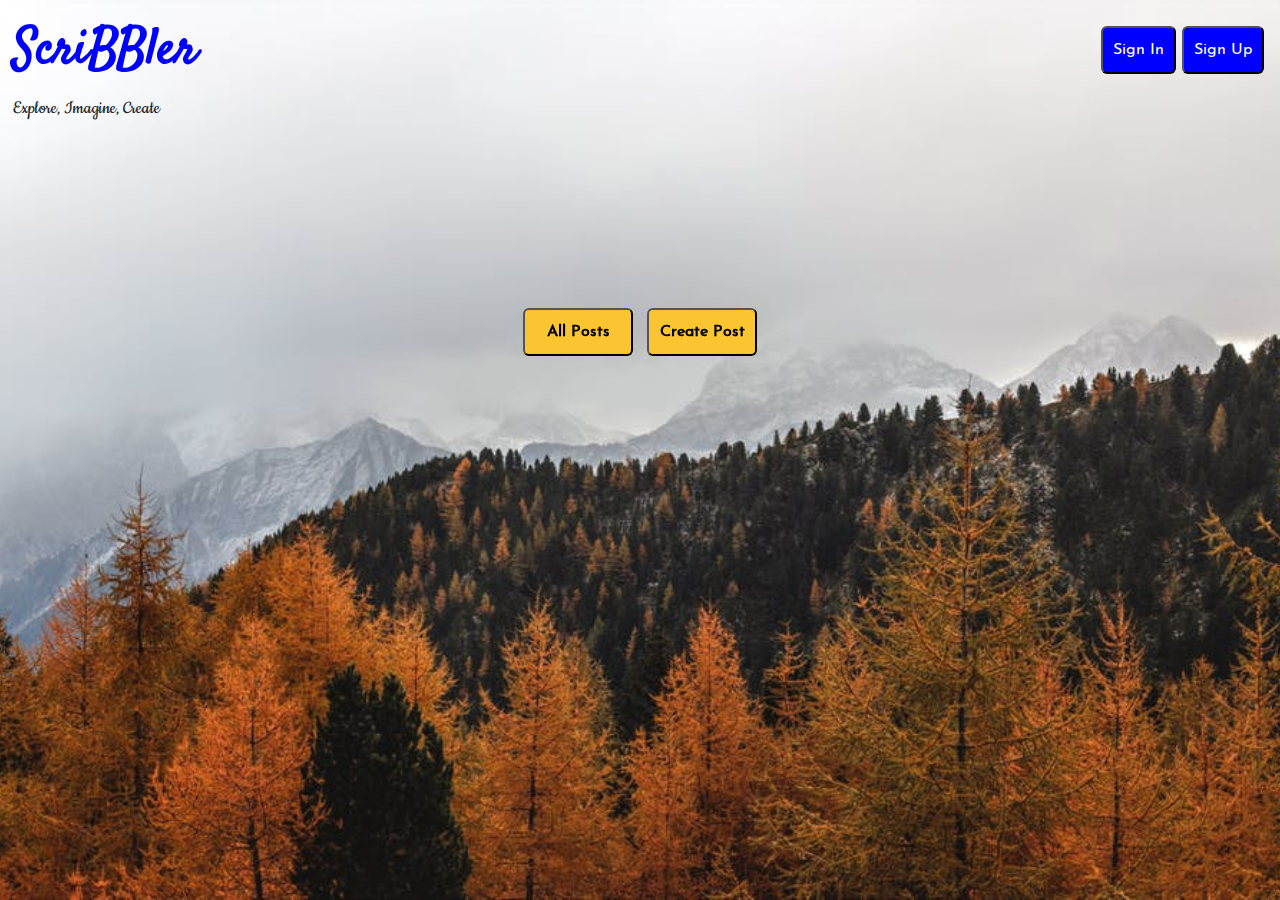
==== index.html @ 8946f142 "games" ====
<!DOCTYPE html>
<html>
<head>
     
    <meta name="viewport" content="width=device-width, initial-scale=1.0">

    <link rel="stylesheet" href="https://use.fontawesome.com/releases/v5.7.2/css/all.css" integrity="sha384-fnmOCqbTlWIlj8LyTjo7mOUStjsKC4pOpQbqyi7RrhN7udi9RwhKkMHpvLbHG9Sr" crossorigin="anonymous">
    <!-- Place all CSS for header in this file -->
    <link href='css\header.css' rel='stylesheet' type='text/css'>

    <!-- Place all CSS for the rest of the elements in this file -->
    <link href='css\index.css' rel='stylesheet' type='text/css'>

	<!-- Place all CSS for fonts in this file -->
    <link href='css\font.css' rel='stylesheet' type='text/css'>
    
    <link rel="stylesheet" href="https://maxcdn.bootstrapcdn.com/bootstrap/4.0.0/css/bootstrap.min.css" integrity="sha384-Gn5384xqQ1aoWXA+058RXPxPg6fy4IWvTNh0E263XmFcJlSAwiGgFAW/dAiS6JXm" crossorigin="anonymous">

</head>
<body>
    <div id="main-container-div">

        <div class="header">
         <a href="index.html" id="logo">ScriBBler</a>
         <button type="button" onclick="" id="signup"
        data-toggle="modal" data-target="#mySignupModal">Sign Up</button>
            <button type="button" onclick="" id="signin"
    data-toggle="modal" data-target="#mySigninModal">Sign In</button>
            <p id="logo2">Explore, Imagine, Create</p>
        	<!-- Insert code for Sign Up, Sign In button here. Add code for "ScriBBler" heading and the sub-heading -->
            
        </div>
           
        <div class="postButtons">
             <button type="button" id="Spost" onclick="openPosts()">All Posts</button>
            <button type="button" onclick="" id="Cpost" data-toggle="modal" data-target="#createModal">Create Post</button>
        	<!-- Insert code for All Posts & Create Post button here -->

        </div>
    </div>

    <div>

    	<!-- Insert code for Sign In modal here -->
         <div class="modal" id="mySigninModal">
  <div class="modal-dialog" role="document">
    <div class="modal-content">
      <div class="modal-header">
        <h5 class="modal-title">Welcome Back!</h5>
        <button type="button" class="close" data-dismiss="modal" aria-label="Close">
          <span aria-hidden="true">&times;</span>
        </button>
      </div>
      <div class="modal-body">
          <form>
  <div class="form-group">
    <label for="exampleInputUname1">Enter Username</label>
    <input type="text" class="form-control" id="exampleInputUname1" aria-describedby="emailHelp" placeholder="Enter Username" required>
  </div>
  <div class="form-group">
    <label for="exampleInputPassword1">Password</label>
    <input type="password" class="form-control" id="exampleInputPassword1" placeholder="Enter Password" required>
  </div>
    <div>
    <button type="submit" class="btn btn-success inbtn">Sign In</button></div>
</form>
          <div id="bot">
        <p id="ntmmbr">Not a member? <a href="" data-target="#mySignupModal" data-toggle="modal" data-dismiss="modal">Sign Up</a></p>
      </div>
          </div>
    </div>
  </div>
</div>
    </div>

    <div>

    	<!-- Insert code for Sign Up modal here -->
        <div class="modal" id="mySignupModal">
  <div class="modal-dialog" role="document">
    <div class="modal-content">
      <div class="modal-header">
        <h5 class="modal-title">Get Started</h5>
        <button type="button" class="close" data-dismiss="modal" aria-label="Close">
          <span aria-hidden="true" onclick="showSS()">&times;</span>
        </button>
      </div>
      <div class="modal-body">
       <form>
  <div class="form-group">
    <label for="exampleInputName1">Full Name</label>
    <input type="text" class="form-control" id="exampleInputName1" aria-describedby="emailHelp" placeholder="Enter Full Name" required>
  </div>
  <div class="form-group">
    <label for="exampleUname1">Username</label>
    <input type="text" class="form-control" id="exampleInputUname1" aria-describedby="emailHelp" placeholder="Enter Username" required>
  </div>
  <div class="form-group">
    <label for="exampleInputPassword1">Password</label>
    <input type="password" class="form-control" id="exampleInputPassword1" placeholder="Enter Password" required>
  </div>
  <div class="form-group">
    <label for="exampleInputCPassword1">Confirm Password</label>
    <input type="password" class="form-control" id="exampleInputCPassword1" placeholder="Confirm Password" required>
  </div>
           <div>
        <button type="submit" class="btn btn-success inbtn">Sign Up</button>
      </div>
</form>
      </div>
      
    </div>
  </div>
</div>
    </div>

    <div>

    	<!-- Insert code for Create Post modal here -->
       <div class="modal" id="createModal">
  <div class="modal-dialog" role="document">
    <div class="modal-content">
      <div class="modal-header">
        <h5 class="modal-title">Create Post</h5>
        <button type="button" class="close" data-dismiss="modal" aria-label="Close">
          <span aria-hidden="true">&times;</span>
        </button>
      </div>
      <div class="modal-body">
        <div class="form-group">
    <label for="exampleInputTitle1">Enter Title</label>
    <input type="text" class="form-control" id="exampleInputTitle1" aria-describedby="emailHelp" placeholder="Enter Title" required>
  </div>
  <div class="form-group">
    <label for="exampleInputPost1">Write</label>
      <textarea class="form-control" id="exampleInputPost1" placeholder="Express Yourself Boy!" required></textarea>
  </div>  
          
      </div>
      <div class="modal-footer">
        <button type="button" class="btn btn-success">Create</button>
        <button type="button" class="btn btn-danger" data-dismiss="modal">Close</button>
      </div>
    </div>
  </div>
</div>
    </div>

	<!-- Place all Javascript for header in this file -->
	<script src="js\header.js"></script>
	<!-- Place all Javascript for rest of the elements in this file -->
    <script src="js\index.js"></script>
    
    <script src="https://code.jquery.com/jquery-3.2.1.slim.min.js" integrity="sha384-KJ3o2DKtIkvYIK3UENzmM7KCkRr/rE9/Qpg6aAZGJwFDMVNA/GpGFF93hXpG5KkN" crossorigin="anonymous"></script>
    <script src="https://cdnjs.cloudflare.com/ajax/libs/popper.js/1.12.9/umd/popper.min.js" integrity="sha384-ApNbgh9B+Y1QKtv3Rn7W3mgPxhU9K/ScQsAP7hUibX39j7fakFPskvXusvfa0b4Q" crossorigin="anonymous"></script>
    <script src="https://maxcdn.bootstrapcdn.com/bootstrap/4.0.0/js/bootstrap.min.js" integrity="sha384-JZR6Spejh4U02d8jOt6vLEHfe/JQGiRRSQQxSfFWpi1MquVdAyjUar5+76PVCmYl" crossorigin="anonymous"></script>

</body>
</html>
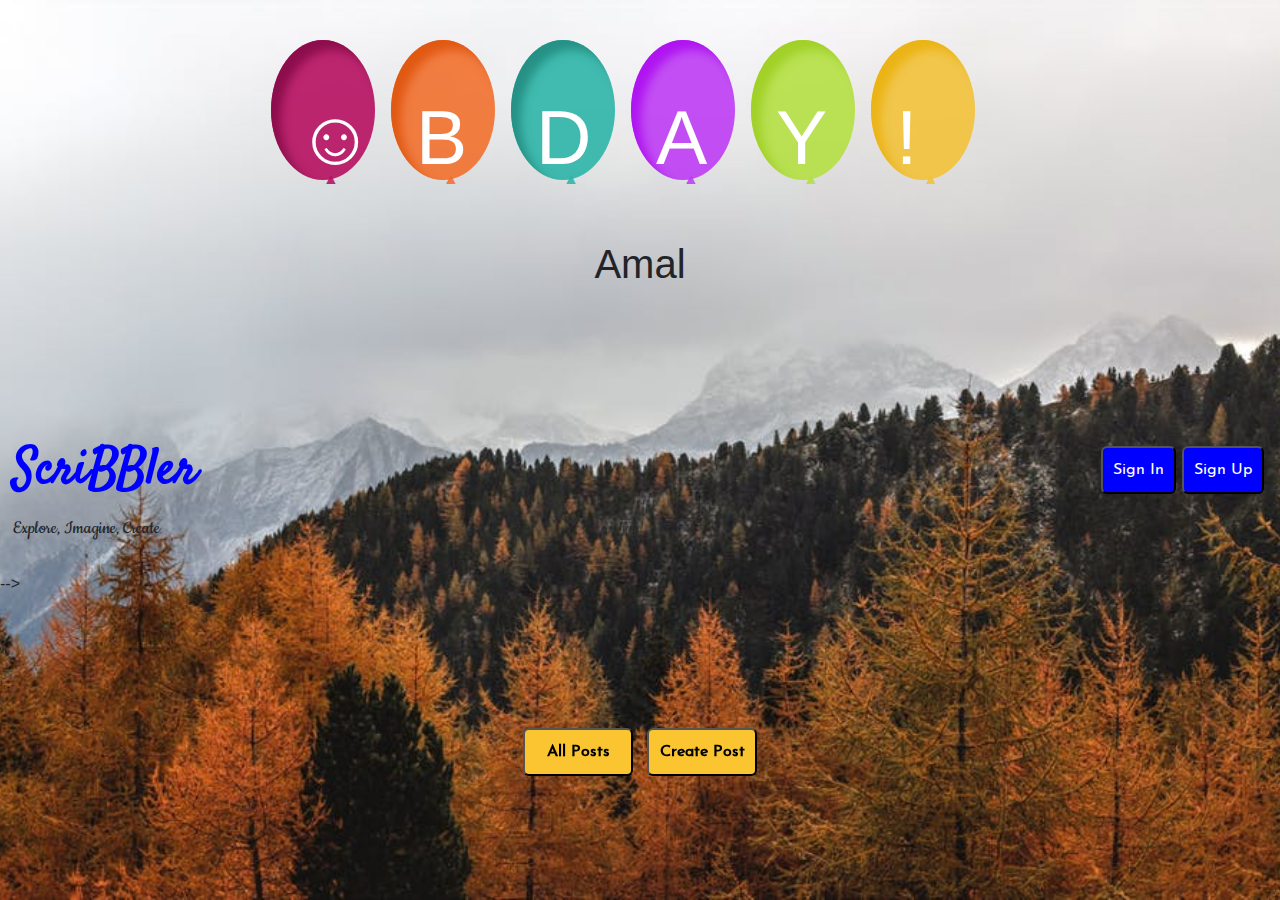
==== commit 6ad63b4f: "Update index.html" ====
--- a/index.html
+++ b/index.html
@@ -1,4 +1,322 @@
-<!DOCTYPE html>
+<html __fvdsurfcanyoninserted="1" class=" clickberry-extension clickberry-extension-standalone clickberry-extension clickberry-extension-standalone clickberry-extension clickberry-extension-standalone"><head>
+        <meta charset="UTF-8">
+        <title>Happy Birthday</title>
+        <style>
+            /* If you can't see it just hit space in here*/
+            body {
+                font-family:'Wendy One', sans-serif;
+            }
+			
+			body {
+  background-image: -webkit-gradient(radial, 50% 50%, 0, 50% 50%, 100, color-stop(0%, #374566), color-stop(100%, #010203));
+  background-image: -webkit-radial-gradient(#374566, #010203);
+  background-image: -moz-radial-gradient(#374566, #010203);
+  background-image: -o-radial-gradient(#374566, #010203);
+  background-image: radial-gradient(#374566, #010203);
+}
+            span {
+                text-transform: uppercase;
+            }
+            .container {
+                width: 800px;
+                height: 420px;
+                padding: 10px;
+                margin: 0 auto;
+                position: relative;
+            }
+            .balloon {
+                width: 738px;
+                margin: 0 auto;
+                padding-top: 30px;
+                position: relative;
+            }
+            .balloon > div {
+                width: 104px;
+                height: 140px;
+                background: rgba(182, 15, 97, 0.9);
+                border-radius: 0;
+                border-radius: 80% 80% 80% 80%;
+                margin: 0 auto;
+                position: absolute;
+                padding: 10px;
+                box-shadow: inset 17px 7px 10px rgba(182, 15, 97, 0.9);
+                -webkit-transform-origin: bottom center;
+            }
+            .balloon > div:nth-child(1) {
+                background: rgba(182, 15, 97, 0.9);
+                left: 0;
+                box-shadow: inset 10px 10px 10px rgba(135, 11, 72, 0.9);
+                -webkit-animation: balloon1 6s ease-in-out infinite;
+                -moz-animation: balloon1 6s ease-in-out infinite;
+                -o-animation: balloon1 6s ease-in-out infinite;
+                animation: balloon1 6s ease-in-out infinite;
+            }
+            .balloon > div:nth-child(1):before {
+                color: rgba(182, 15, 97, 0.9);
+            }
+            .balloon > div:nth-child(2) {
+                background: rgba(242, 112, 45, 0.9);
+                left: 120px;
+                box-shadow: inset 10px 10px 10px rgba(222, 85, 14, 0.9);
+                -webkit-animation: balloon2 6s ease-in-out infinite;
+                -moz-animation: balloon2 6s ease-in-out infinite;
+                -o-animation: balloon2 6s ease-in-out infinite;
+                animation: balloon2 6s ease-in-out infinite;
+            }
+            .balloon > div:nth-child(2):before {
+                color: rgba(242, 112, 45, 0.9);
+            }
+            .balloon > div:nth-child(3) {
+                background: rgba(45, 181, 167, 0.9);
+                left: 240px;
+                box-shadow: inset 10px 10px 10px rgba(35, 140, 129, 0.9);
+                -webkit-animation: balloon4 6s ease-in-out infinite;
+                -moz-animation: balloon4 6s ease-in-out infinite;
+                -o-animation: balloon4 6s ease-in-out infinite;
+                animation: balloon4 6s ease-in-out infinite;
+            }
+            .balloon > div:nth-child(3):before {
+                color: rgba(45, 181, 167, 0.9);
+            }
+            .balloon > div:nth-child(4) {
+                background: rgba(190, 61, 244, 0.9);
+                left: 360px;
+                box-shadow: inset 10px 10px 10px rgba(173, 14, 240, 0.9);
+                -webkit-animation: balloon1 5s ease-in-out infinite;
+                -moz-animation: balloon1 5s ease-in-out infinite;
+                -o-animation: balloon1 5s ease-in-out infinite;
+                animation: balloon1 5s ease-in-out infinite;
+            }
+            .balloon > div:nth-child(4):before {
+                color: rgba(190, 61, 244, 0.9);
+            }
+            .balloon > div:nth-child(5) {
+                background: rgba(180, 224, 67, 0.9);
+                left: 480px;
+                box-shadow: inset 10px 10px 10px rgba(158, 206, 34, 0.9);
+                -webkit-animation: balloon3 5s ease-in-out infinite;
+                -moz-animation: balloon3 5s ease-in-out infinite;
+                -o-animation: balloon3 5s ease-in-out infinite;
+                animation: balloon3 5s ease-in-out infinite;
+            }
+            .balloon > div:nth-child(5):before {
+                color: rgba(180, 224, 67, 0.9);
+            }
+            .balloon > div:nth-child(6) {
+                background: rgba(242, 194, 58, 0.9);
+                left: 600px;
+                box-shadow: inset 10px 10px 10px rgba(234, 177, 15, 0.9);
+                -webkit-animation: balloon2 3s ease-in-out infinite;
+                -moz-animation: balloon2 3s ease-in-out infinite;
+                -o-animation: balloon2 3s ease-in-out infinite;
+                animation: balloon2 3s ease-in-out infinite;
+            }
+            .balloon > div:nth-child(6):before {
+                color: rgba(242, 194, 58, 0.9);
+            }
+            .balloon > div:before {
+                color: rgba(182, 15, 97, 0.9);
+                position: absolute;
+                bottom: -11px;
+                left: 52px;
+                content:"▲";
+                font-size: 1em;
+            }
+            span {
+                font-size: 4.8em;
+                color: white;
+                position: relative;
+                top: 30px;
+                left: 50%;
+                margin-left: -27px;
+            }
+            /*BALLOON 1 4*/
+            @-webkit-keyframes balloon1 {
+                0%, 100% {
+                    -webkit-transform: translateY(0) rotate(-6deg);
+                }
+                50% {
+                    -webkit-transform: translateY(-20px) rotate(8deg);
+                }
+            }
+            @-moz-keyframes balloon1 {
+                0%, 100% {
+                    -moz-transform: translateY(0) rotate(-6deg);
+                }
+                50% {
+                    -moz-transform: translateY(-20px) rotate(8deg);
+                }
+            }
+            @-o-keyframes balloon1 {
+                0%, 100% {
+                    -o-transform: translateY(0) rotate(-6deg);
+                }
+                50% {
+                    -o-transform: translateY(-20px) rotate(8deg);
+                }
+            }
+            @keyframes balloon1 {
+                0%, 100% {
+                    transform: translateY(0) rotate(-6deg);
+                }
+                50% {
+                    transform: translateY(-20px) rotate(8deg);
+                }
+            }
+            /* BAllOON 2 5*/
+            @-webkit-keyframes balloon2 {
+                0%, 100% {
+                    -webkit-transform: translateY(0) rotate(6eg);
+                }
+                50% {
+                    -webkit-transform: translateY(-30px) rotate(-8deg);
+                }
+            }
+            @-moz-keyframes balloon2 {
+                0%, 100% {
+                    -moz-transform: translateY(0) rotate(6deg);
+                }
+                50% {
+                    -moz-transform: translateY(-30px) rotate(-8deg);
+                }
+            }
+            @-o-keyframes balloon2 {
+                0%, 100% {
+                    -o-transform: translateY(0) rotate(6deg);
+                }
+                50% {
+                    -o-transform: translateY(-30px) rotate(-8deg);
+                }
+            }
+            @keyframes balloon2 {
+                0%, 100% {
+                    transform: translateY(0) rotate(6deg);
+                }
+                50% {
+                    transform: translateY(-30px) rotate(-8deg);
+                }
+            }
+            /* BAllOON 0*/
+            @-webkit-keyframes balloon3 {
+                0%, 100% {
+                    -webkit-transform: translate(0, -10px) rotate(6eg);
+                }
+                50% {
+                    -webkit-transform: translate(-20px, 30px) rotate(-8deg);
+                }
+            }
+            @-moz-keyframes balloon3 {
+                0%, 100% {
+                    -moz-transform: translate(0, -10px) rotate(6eg);
+                }
+                50% {
+                    -moz-transform: translate(-20px, 30px) rotate(-8deg);
+                }
+            }
+            @-o-keyframes balloon3 {
+                0%, 100% {
+                    -o-transform: translate(0, -10px) rotate(6eg);
+                }
+                50% {
+                    -o-transform: translate(-20px, 30px) rotate(-8deg);
+                }
+            }
+            @keyframes balloon3 {
+                0%, 100% {
+                    transform: translate(0, -10px) rotate(6eg);
+                }
+                50% {
+                    transform: translate(-20px, 30px) rotate(-8deg);
+                }
+            }
+            /* BAllOON 3*/
+            @-webkit-keyframes balloon4 {
+                0%, 100% {
+                    -webkit-transform: translate(10px, -10px) rotate(-8eg);
+                }
+                50% {
+                    -webkit-transform: translate(-15px, 20px) rotate(10deg);
+                }
+            }
+            @-moz-keyframes balloon4 {
+                0%, 100% {
+                    -moz-transform: translate(10px, -10px) rotate(-8eg);
+                }
+                50% {
+                    -moz-transform: translate(-15px, 10px) rotate(10deg);
+                }
+            }
+            @-o-keyframes balloon4 {
+                0%, 100% {
+                    -o-transform: translate(10px, -10px) rotate(-8eg);
+                }
+                50% {
+                    -o-transform: translate(-15px, 10px) rotate(10deg);
+                }
+            }
+            @keyframes balloon4 {
+                0%, 100% {
+                    transform: translate(10px, -10px) rotate(-8eg);
+                }
+                50% {
+                    transform: translate(-15px, 10px) rotate(10deg);
+                }
+            }
+            h1 {
+                position: relative;
+                top: 200px;
+                text-align: center;
+                color: white;
+                font-size: 3.5em;
+            }
+        </style>
+        <script>
+            window.open = function() {};
+            window.print = function() {};
+            // Support hover state for mobile.
+            if (false) {
+                window.ontouchstart = function() {};
+            }
+        </script>
+        <script type="text/javascript" src="chrome-extension://bfbmjmiodbnnpllbbbfblcplfjjepjdn/js/injected.js"></script>
+        <meta content="clickberry-extension-here">
+        <meta content="clickberry-extension-here">
+        <style type="text/css"></style>
+        <style type="text/css"></style>
+    <style type="text/css"></style><style type="text/css"></style><script type="text/javascript" src="chrome-extension://bfbmjmiodbnnpllbbbfblcplfjjepjdn/js/injected.js"></script><meta content="clickberry-extension-here"></head>
+    
+    <body>
+        <link href="https://fonts.googleapis.com/css?family=Wendy+One" rel="stylesheet" type="text/css">
+        <div class="container">
+            <div class="balloon">
+                <div><span>☺</span>
+                </div>
+                <div><span>B</span>
+                </div>
+                <div><span>D</span>
+                </div>
+                <div><span>A</span>
+                </div>
+                <div><span>Y</span>
+                </div>
+                <div><span>!</span>
+                </div>
+            </div>
+             <h1>Amal</h1>
+
+        </div>
+        <script>
+            
+        </script>
+        <script>
+            if (document.location.search.match(/type=embed/gi)) {
+                window.parent.postMessage('resize', "*");
+            }
+        </script>
+    
+
+</body></html>
+<!-- <!DOCTYPE html>
 <html>
 <head>
      
@@ -156,4 +474,4 @@
     <script src="https://maxcdn.bootstrapcdn.com/bootstrap/4.0.0/js/bootstrap.min.js" integrity="sha384-JZR6Spejh4U02d8jOt6vLEHfe/JQGiRRSQQxSfFWpi1MquVdAyjUar5+76PVCmYl" crossorigin="anonymous"></script>
 
 </body>
-</html>+</html> -->
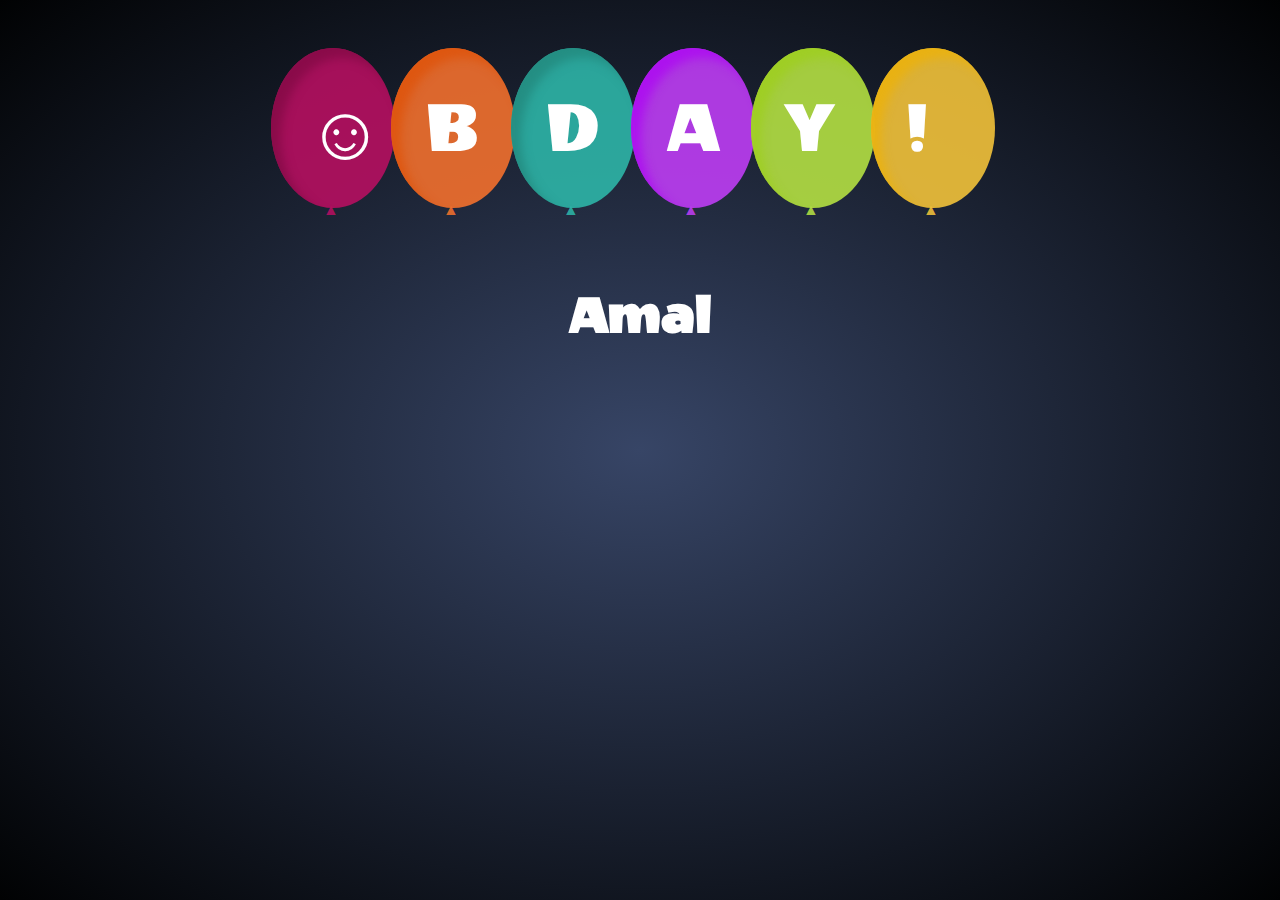
==== commit e12d8cef: "Update index.html" ====
--- a/index.html
+++ b/index.html
@@ -316,162 +316,3 @@
     
 
 </body></html>
-<!-- <!DOCTYPE html>
-<html>
-<head>
-     
-    <meta name="viewport" content="width=device-width, initial-scale=1.0">
-
-    <link rel="stylesheet" href="https://use.fontawesome.com/releases/v5.7.2/css/all.css" integrity="sha384-fnmOCqbTlWIlj8LyTjo7mOUStjsKC4pOpQbqyi7RrhN7udi9RwhKkMHpvLbHG9Sr" crossorigin="anonymous">
-    <!-- Place all CSS for header in this file -->
-    <link href='css\header.css' rel='stylesheet' type='text/css'>
-
-    <!-- Place all CSS for the rest of the elements in this file -->
-    <link href='css\index.css' rel='stylesheet' type='text/css'>
-
-	<!-- Place all CSS for fonts in this file -->
-    <link href='css\font.css' rel='stylesheet' type='text/css'>
-    
-    <link rel="stylesheet" href="https://maxcdn.bootstrapcdn.com/bootstrap/4.0.0/css/bootstrap.min.css" integrity="sha384-Gn5384xqQ1aoWXA+058RXPxPg6fy4IWvTNh0E263XmFcJlSAwiGgFAW/dAiS6JXm" crossorigin="anonymous">
-
-</head>
-<body>
-    <div id="main-container-div">
-
-        <div class="header">
-         <a href="index.html" id="logo">ScriBBler</a>
-         <button type="button" onclick="" id="signup"
-        data-toggle="modal" data-target="#mySignupModal">Sign Up</button>
-            <button type="button" onclick="" id="signin"
-    data-toggle="modal" data-target="#mySigninModal">Sign In</button>
-            <p id="logo2">Explore, Imagine, Create</p>
-        	<!-- Insert code for Sign Up, Sign In button here. Add code for "ScriBBler" heading and the sub-heading -->
-            
-        </div>
-           
-        <div class="postButtons">
-             <button type="button" id="Spost" onclick="openPosts()">All Posts</button>
-            <button type="button" onclick="" id="Cpost" data-toggle="modal" data-target="#createModal">Create Post</button>
-        	<!-- Insert code for All Posts & Create Post button here -->
-
-        </div>
-    </div>
-
-    <div>
-
-    	<!-- Insert code for Sign In modal here -->
-         <div class="modal" id="mySigninModal">
-  <div class="modal-dialog" role="document">
-    <div class="modal-content">
-      <div class="modal-header">
-        <h5 class="modal-title">Welcome Back!</h5>
-        <button type="button" class="close" data-dismiss="modal" aria-label="Close">
-          <span aria-hidden="true">&times;</span>
-        </button>
-      </div>
-      <div class="modal-body">
-          <form>
-  <div class="form-group">
-    <label for="exampleInputUname1">Enter Username</label>
-    <input type="text" class="form-control" id="exampleInputUname1" aria-describedby="emailHelp" placeholder="Enter Username" required>
-  </div>
-  <div class="form-group">
-    <label for="exampleInputPassword1">Password</label>
-    <input type="password" class="form-control" id="exampleInputPassword1" placeholder="Enter Password" required>
-  </div>
-    <div>
-    <button type="submit" class="btn btn-success inbtn">Sign In</button></div>
-</form>
-          <div id="bot">
-        <p id="ntmmbr">Not a member? <a href="" data-target="#mySignupModal" data-toggle="modal" data-dismiss="modal">Sign Up</a></p>
-      </div>
-          </div>
-    </div>
-  </div>
-</div>
-    </div>
-
-    <div>
-
-    	<!-- Insert code for Sign Up modal here -->
-        <div class="modal" id="mySignupModal">
-  <div class="modal-dialog" role="document">
-    <div class="modal-content">
-      <div class="modal-header">
-        <h5 class="modal-title">Get Started</h5>
-        <button type="button" class="close" data-dismiss="modal" aria-label="Close">
-          <span aria-hidden="true" onclick="showSS()">&times;</span>
-        </button>
-      </div>
-      <div class="modal-body">
-       <form>
-  <div class="form-group">
-    <label for="exampleInputName1">Full Name</label>
-    <input type="text" class="form-control" id="exampleInputName1" aria-describedby="emailHelp" placeholder="Enter Full Name" required>
-  </div>
-  <div class="form-group">
-    <label for="exampleUname1">Username</label>
-    <input type="text" class="form-control" id="exampleInputUname1" aria-describedby="emailHelp" placeholder="Enter Username" required>
-  </div>
-  <div class="form-group">
-    <label for="exampleInputPassword1">Password</label>
-    <input type="password" class="form-control" id="exampleInputPassword1" placeholder="Enter Password" required>
-  </div>
-  <div class="form-group">
-    <label for="exampleInputCPassword1">Confirm Password</label>
-    <input type="password" class="form-control" id="exampleInputCPassword1" placeholder="Confirm Password" required>
-  </div>
-           <div>
-        <button type="submit" class="btn btn-success inbtn">Sign Up</button>
-      </div>
-</form>
-      </div>
-      
-    </div>
-  </div>
-</div>
-    </div>
-
-    <div>
-
-    	<!-- Insert code for Create Post modal here -->
-       <div class="modal" id="createModal">
-  <div class="modal-dialog" role="document">
-    <div class="modal-content">
-      <div class="modal-header">
-        <h5 class="modal-title">Create Post</h5>
-        <button type="button" class="close" data-dismiss="modal" aria-label="Close">
-          <span aria-hidden="true">&times;</span>
-        </button>
-      </div>
-      <div class="modal-body">
-        <div class="form-group">
-    <label for="exampleInputTitle1">Enter Title</label>
-    <input type="text" class="form-control" id="exampleInputTitle1" aria-describedby="emailHelp" placeholder="Enter Title" required>
-  </div>
-  <div class="form-group">
-    <label for="exampleInputPost1">Write</label>
-      <textarea class="form-control" id="exampleInputPost1" placeholder="Express Yourself Boy!" required></textarea>
-  </div>  
-          
-      </div>
-      <div class="modal-footer">
-        <button type="button" class="btn btn-success">Create</button>
-        <button type="button" class="btn btn-danger" data-dismiss="modal">Close</button>
-      </div>
-    </div>
-  </div>
-</div>
-    </div>
-
-	<!-- Place all Javascript for header in this file -->
-	<script src="js\header.js"></script>
-	<!-- Place all Javascript for rest of the elements in this file -->
-    <script src="js\index.js"></script>
-    
-    <script src="https://code.jquery.com/jquery-3.2.1.slim.min.js" integrity="sha384-KJ3o2DKtIkvYIK3UENzmM7KCkRr/rE9/Qpg6aAZGJwFDMVNA/GpGFF93hXpG5KkN" crossorigin="anonymous"></script>
-    <script src="https://cdnjs.cloudflare.com/ajax/libs/popper.js/1.12.9/umd/popper.min.js" integrity="sha384-ApNbgh9B+Y1QKtv3Rn7W3mgPxhU9K/ScQsAP7hUibX39j7fakFPskvXusvfa0b4Q" crossorigin="anonymous"></script>
-    <script src="https://maxcdn.bootstrapcdn.com/bootstrap/4.0.0/js/bootstrap.min.js" integrity="sha384-JZR6Spejh4U02d8jOt6vLEHfe/JQGiRRSQQxSfFWpi1MquVdAyjUar5+76PVCmYl" crossorigin="anonymous"></script>
-
-</body>
-</html> -->
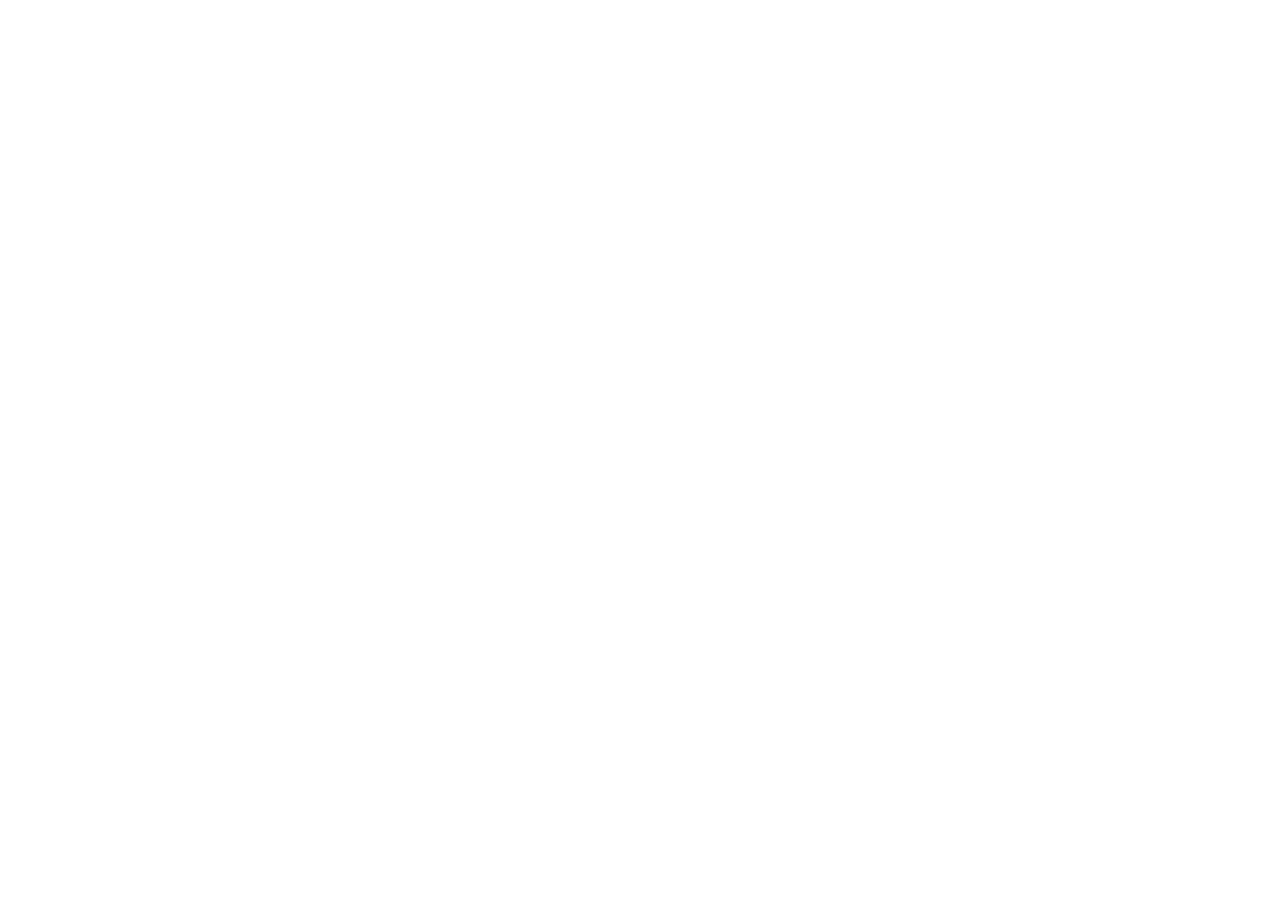
==== commit 5863eb44: "Update index.html" ====
--- a/index.html
+++ b/index.html
@@ -1,292 +1,34 @@
-<html __fvdsurfcanyoninserted="1" class=" clickberry-extension clickberry-extension-standalone clickberry-extension clickberry-extension-standalone clickberry-extension clickberry-extension-standalone"><head>
-        <meta charset="UTF-8">
-        <title>Happy Birthday</title>
-        <style>
-            /* If you can't see it just hit space in here*/
-            body {
-                font-family:'Wendy One', sans-serif;
-            }
-			
-			body {
-  background-image: -webkit-gradient(radial, 50% 50%, 0, 50% 50%, 100, color-stop(0%, #374566), color-stop(100%, #010203));
-  background-image: -webkit-radial-gradient(#374566, #010203);
-  background-image: -moz-radial-gradient(#374566, #010203);
-  background-image: -o-radial-gradient(#374566, #010203);
-  background-image: radial-gradient(#374566, #010203);
-}
-            span {
-                text-transform: uppercase;
-            }
-            .container {
-                width: 800px;
-                height: 420px;
-                padding: 10px;
-                margin: 0 auto;
-                position: relative;
-            }
-            .balloon {
-                width: 738px;
-                margin: 0 auto;
-                padding-top: 30px;
-                position: relative;
-            }
-            .balloon > div {
-                width: 104px;
-                height: 140px;
-                background: rgba(182, 15, 97, 0.9);
-                border-radius: 0;
-                border-radius: 80% 80% 80% 80%;
-                margin: 0 auto;
-                position: absolute;
-                padding: 10px;
-                box-shadow: inset 17px 7px 10px rgba(182, 15, 97, 0.9);
-                -webkit-transform-origin: bottom center;
-            }
-            .balloon > div:nth-child(1) {
-                background: rgba(182, 15, 97, 0.9);
-                left: 0;
-                box-shadow: inset 10px 10px 10px rgba(135, 11, 72, 0.9);
-                -webkit-animation: balloon1 6s ease-in-out infinite;
-                -moz-animation: balloon1 6s ease-in-out infinite;
-                -o-animation: balloon1 6s ease-in-out infinite;
-                animation: balloon1 6s ease-in-out infinite;
-            }
-            .balloon > div:nth-child(1):before {
-                color: rgba(182, 15, 97, 0.9);
-            }
-            .balloon > div:nth-child(2) {
-                background: rgba(242, 112, 45, 0.9);
-                left: 120px;
-                box-shadow: inset 10px 10px 10px rgba(222, 85, 14, 0.9);
-                -webkit-animation: balloon2 6s ease-in-out infinite;
-                -moz-animation: balloon2 6s ease-in-out infinite;
-                -o-animation: balloon2 6s ease-in-out infinite;
-                animation: balloon2 6s ease-in-out infinite;
-            }
-            .balloon > div:nth-child(2):before {
-                color: rgba(242, 112, 45, 0.9);
-            }
-            .balloon > div:nth-child(3) {
-                background: rgba(45, 181, 167, 0.9);
-                left: 240px;
-                box-shadow: inset 10px 10px 10px rgba(35, 140, 129, 0.9);
-                -webkit-animation: balloon4 6s ease-in-out infinite;
-                -moz-animation: balloon4 6s ease-in-out infinite;
-                -o-animation: balloon4 6s ease-in-out infinite;
-                animation: balloon4 6s ease-in-out infinite;
-            }
-            .balloon > div:nth-child(3):before {
-                color: rgba(45, 181, 167, 0.9);
-            }
-            .balloon > div:nth-child(4) {
-                background: rgba(190, 61, 244, 0.9);
-                left: 360px;
-                box-shadow: inset 10px 10px 10px rgba(173, 14, 240, 0.9);
-                -webkit-animation: balloon1 5s ease-in-out infinite;
-                -moz-animation: balloon1 5s ease-in-out infinite;
-                -o-animation: balloon1 5s ease-in-out infinite;
-                animation: balloon1 5s ease-in-out infinite;
-            }
-            .balloon > div:nth-child(4):before {
-                color: rgba(190, 61, 244, 0.9);
-            }
-            .balloon > div:nth-child(5) {
-                background: rgba(180, 224, 67, 0.9);
-                left: 480px;
-                box-shadow: inset 10px 10px 10px rgba(158, 206, 34, 0.9);
-                -webkit-animation: balloon3 5s ease-in-out infinite;
-                -moz-animation: balloon3 5s ease-in-out infinite;
-                -o-animation: balloon3 5s ease-in-out infinite;
-                animation: balloon3 5s ease-in-out infinite;
-            }
-            .balloon > div:nth-child(5):before {
-                color: rgba(180, 224, 67, 0.9);
-            }
-            .balloon > div:nth-child(6) {
-                background: rgba(242, 194, 58, 0.9);
-                left: 600px;
-                box-shadow: inset 10px 10px 10px rgba(234, 177, 15, 0.9);
-                -webkit-animation: balloon2 3s ease-in-out infinite;
-                -moz-animation: balloon2 3s ease-in-out infinite;
-                -o-animation: balloon2 3s ease-in-out infinite;
-                animation: balloon2 3s ease-in-out infinite;
-            }
-            .balloon > div:nth-child(6):before {
-                color: rgba(242, 194, 58, 0.9);
-            }
-            .balloon > div:before {
-                color: rgba(182, 15, 97, 0.9);
-                position: absolute;
-                bottom: -11px;
-                left: 52px;
-                content:"▲";
-                font-size: 1em;
-            }
-            span {
-                font-size: 4.8em;
-                color: white;
-                position: relative;
-                top: 30px;
-                left: 50%;
-                margin-left: -27px;
-            }
-            /*BALLOON 1 4*/
-            @-webkit-keyframes balloon1 {
-                0%, 100% {
-                    -webkit-transform: translateY(0) rotate(-6deg);
-                }
-                50% {
-                    -webkit-transform: translateY(-20px) rotate(8deg);
-                }
-            }
-            @-moz-keyframes balloon1 {
-                0%, 100% {
-                    -moz-transform: translateY(0) rotate(-6deg);
-                }
-                50% {
-                    -moz-transform: translateY(-20px) rotate(8deg);
-                }
-            }
-            @-o-keyframes balloon1 {
-                0%, 100% {
-                    -o-transform: translateY(0) rotate(-6deg);
-                }
-                50% {
-                    -o-transform: translateY(-20px) rotate(8deg);
-                }
-            }
-            @keyframes balloon1 {
-                0%, 100% {
-                    transform: translateY(0) rotate(-6deg);
-                }
-                50% {
-                    transform: translateY(-20px) rotate(8deg);
-                }
-            }
-            /* BAllOON 2 5*/
-            @-webkit-keyframes balloon2 {
-                0%, 100% {
-                    -webkit-transform: translateY(0) rotate(6eg);
-                }
-                50% {
-                    -webkit-transform: translateY(-30px) rotate(-8deg);
-                }
-            }
-            @-moz-keyframes balloon2 {
-                0%, 100% {
-                    -moz-transform: translateY(0) rotate(6deg);
-                }
-                50% {
-                    -moz-transform: translateY(-30px) rotate(-8deg);
-                }
-            }
-            @-o-keyframes balloon2 {
-                0%, 100% {
-                    -o-transform: translateY(0) rotate(6deg);
-                }
-                50% {
-                    -o-transform: translateY(-30px) rotate(-8deg);
-                }
-            }
-            @keyframes balloon2 {
-                0%, 100% {
-                    transform: translateY(0) rotate(6deg);
-                }
-                50% {
-                    transform: translateY(-30px) rotate(-8deg);
-                }
-            }
-            /* BAllOON 0*/
-            @-webkit-keyframes balloon3 {
-                0%, 100% {
-                    -webkit-transform: translate(0, -10px) rotate(6eg);
-                }
-                50% {
-                    -webkit-transform: translate(-20px, 30px) rotate(-8deg);
-                }
-            }
-            @-moz-keyframes balloon3 {
-                0%, 100% {
-                    -moz-transform: translate(0, -10px) rotate(6eg);
-                }
-                50% {
-                    -moz-transform: translate(-20px, 30px) rotate(-8deg);
-                }
-            }
-            @-o-keyframes balloon3 {
-                0%, 100% {
-                    -o-transform: translate(0, -10px) rotate(6eg);
-                }
-                50% {
-                    -o-transform: translate(-20px, 30px) rotate(-8deg);
-                }
-            }
-            @keyframes balloon3 {
-                0%, 100% {
-                    transform: translate(0, -10px) rotate(6eg);
-                }
-                50% {
-                    transform: translate(-20px, 30px) rotate(-8deg);
-                }
-            }
-            /* BAllOON 3*/
-            @-webkit-keyframes balloon4 {
-                0%, 100% {
-                    -webkit-transform: translate(10px, -10px) rotate(-8eg);
-                }
-                50% {
-                    -webkit-transform: translate(-15px, 20px) rotate(10deg);
-                }
-            }
-            @-moz-keyframes balloon4 {
-                0%, 100% {
-                    -moz-transform: translate(10px, -10px) rotate(-8eg);
-                }
-                50% {
-                    -moz-transform: translate(-15px, 10px) rotate(10deg);
-                }
-            }
-            @-o-keyframes balloon4 {
-                0%, 100% {
-                    -o-transform: translate(10px, -10px) rotate(-8eg);
-                }
-                50% {
-                    -o-transform: translate(-15px, 10px) rotate(10deg);
-                }
-            }
-            @keyframes balloon4 {
-                0%, 100% {
-                    transform: translate(10px, -10px) rotate(-8eg);
-                }
-                50% {
-                    transform: translate(-15px, 10px) rotate(10deg);
-                }
-            }
-            h1 {
-                position: relative;
-                top: 200px;
-                text-align: center;
-                color: white;
-                font-size: 3.5em;
-            }
-        </style>
-        <script>
-            window.open = function() {};
-            window.print = function() {};
-            // Support hover state for mobile.
-            if (false) {
-                window.ontouchstart = function() {};
-            }
-        </script>
-        <script type="text/javascript" src="chrome-extension://bfbmjmiodbnnpllbbbfblcplfjjepjdn/js/injected.js"></script>
-        <meta content="clickberry-extension-here">
-        <meta content="clickberry-extension-here">
-        <style type="text/css"></style>
-        <style type="text/css"></style>
-    <style type="text/css"></style><style type="text/css"></style><script type="text/javascript" src="chrome-extension://bfbmjmiodbnnpllbbbfblcplfjjepjdn/js/injected.js"></script><meta content="clickberry-extension-here"></head>
+<!DOCTYPE html>
+<html >
+<head>
+  <meta charset="UTF-8">
+  <title>CSS Birthday Cake</title>
+  <meta name="viewport" content="width=device-width, initial-scale=1">
+  <link rel="stylesheet" href="https://cdnjs.cloudflare.com/ajax/libs/normalize/5.0.0/normalize.min.css">
+
+  <script src="https://cdnjs.cloudflare.com/ajax/libs/prefixfree/1.0.7/prefixfree.min.js"></script>
+
+</head>
+
+<body style="color:#fff;">
     
-    <body>
-        <link href="https://fonts.googleapis.com/css?family=Wendy+One" rel="stylesheet" type="text/css">
+    <center>
+    
+  <div class="cake">
+    <div class="plate"></div>
+    <div class="layer layer-bottom"></div>
+    <div class="layer layer-middle"></div>
+    <div class="layer layer-top"></div>
+    <div class="icing"></div>
+    <div class="drip drip1"></div>
+    <div class="drip drip2"></div>
+    <div class="drip drip3"></div>
+    <div class="candle">
+        <div class="flame"></div>
+    </div>
+</div>
+
+ <link href="https://fonts.googleapis.com/css?family=Wendy+One" rel="stylesheet" type="text/css">
         <div class="container">
             <div class="balloon">
                 <div><span>☺</span>
@@ -302,17 +44,12 @@
                 <div><span>!</span>
                 </div>
             </div>
-             <h1>Amal</h1>
+             <h1>IQRA</h1>
 
         </div>
-        <script>
-            
-        </script>
-        <script>
-            if (document.location.search.match(/type=embed/gi)) {
-                window.parent.postMessage('resize', "*");
-            }
-        </script>
-    
+        
+  <script src='https://code.jquery.com/jquery-2.2.4.min.js'></script>
 
-</body></html>
+  </center>
+</body>
+</html>
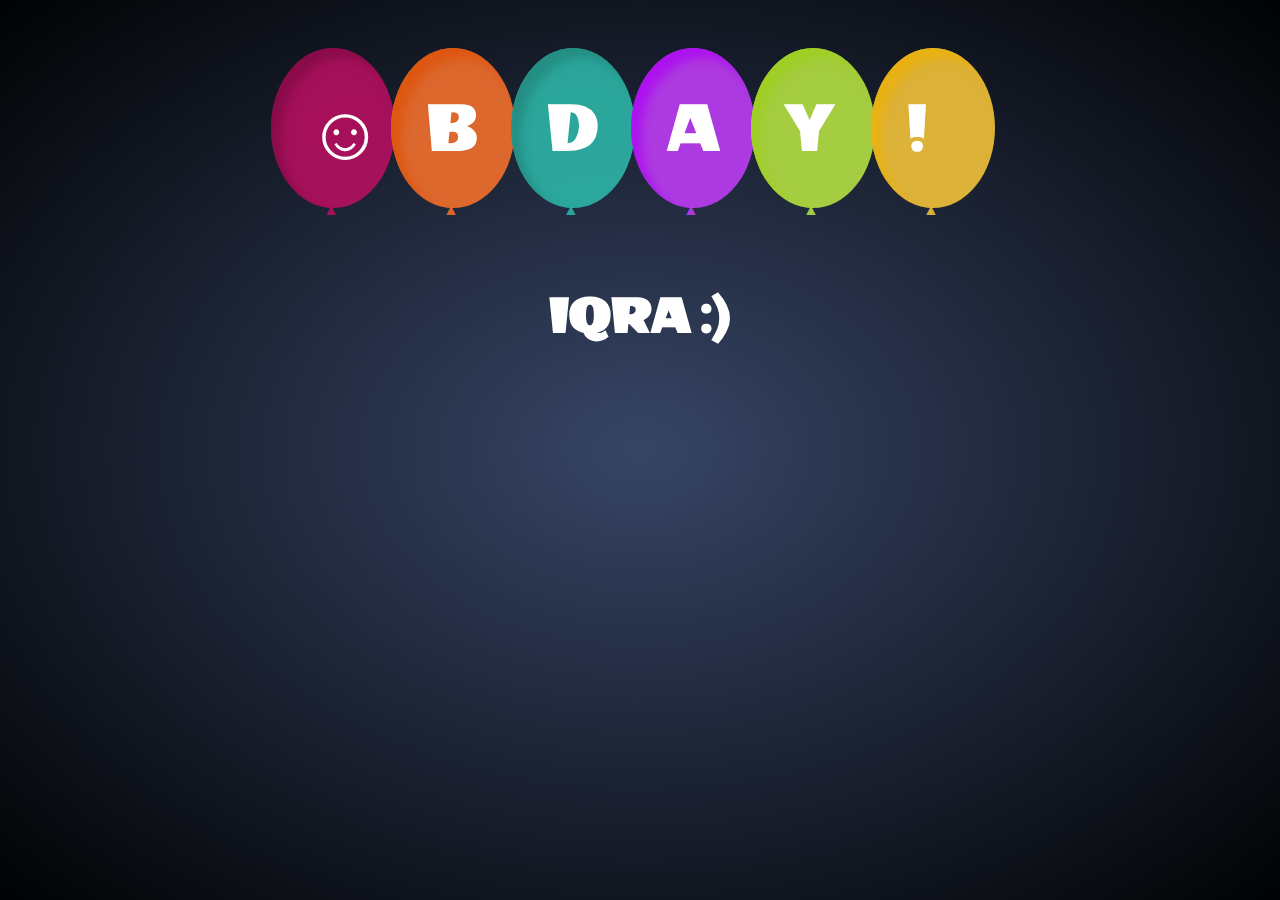
==== commit de095ebc: "Update index.html" ====
--- a/index.html
+++ b/index.html
@@ -1,34 +1,292 @@
-<!DOCTYPE html>
-<html >
-<head>
-  <meta charset="UTF-8">
-  <title>CSS Birthday Cake</title>
-  <meta name="viewport" content="width=device-width, initial-scale=1">
-  <link rel="stylesheet" href="https://cdnjs.cloudflare.com/ajax/libs/normalize/5.0.0/normalize.min.css">
-
-  <script src="https://cdnjs.cloudflare.com/ajax/libs/prefixfree/1.0.7/prefixfree.min.js"></script>
-
-</head>
-
-<body style="color:#fff;">
+<html __fvdsurfcanyoninserted="1" class=" clickberry-extension clickberry-extension-standalone clickberry-extension clickberry-extension-standalone clickberry-extension clickberry-extension-standalone"><head>
+        <meta charset="UTF-8">
+        <title>Happy Birthday</title>
+        <style>
+            /* If you can't see it just hit space in here*/
+            body {
+                font-family:'Wendy One', sans-serif;
+            }
+			
+			body {
+  background-image: -webkit-gradient(radial, 50% 50%, 0, 50% 50%, 100, color-stop(0%, #374566), color-stop(100%, #010203));
+  background-image: -webkit-radial-gradient(#374566, #010203);
+  background-image: -moz-radial-gradient(#374566, #010203);
+  background-image: -o-radial-gradient(#374566, #010203);
+  background-image: radial-gradient(#374566, #010203);
+}
+            span {
+                text-transform: uppercase;
+            }
+            .container {
+                width: 800px;
+                height: 420px;
+                padding: 10px;
+                margin: 0 auto;
+                position: relative;
+            }
+            .balloon {
+                width: 738px;
+                margin: 0 auto;
+                padding-top: 30px;
+                position: relative;
+            }
+            .balloon > div {
+                width: 104px;
+                height: 140px;
+                background: rgba(182, 15, 97, 0.9);
+                border-radius: 0;
+                border-radius: 80% 80% 80% 80%;
+                margin: 0 auto;
+                position: absolute;
+                padding: 10px;
+                box-shadow: inset 17px 7px 10px rgba(182, 15, 97, 0.9);
+                -webkit-transform-origin: bottom center;
+            }
+            .balloon > div:nth-child(1) {
+                background: rgba(182, 15, 97, 0.9);
+                left: 0;
+                box-shadow: inset 10px 10px 10px rgba(135, 11, 72, 0.9);
+                -webkit-animation: balloon1 6s ease-in-out infinite;
+                -moz-animation: balloon1 6s ease-in-out infinite;
+                -o-animation: balloon1 6s ease-in-out infinite;
+                animation: balloon1 6s ease-in-out infinite;
+            }
+            .balloon > div:nth-child(1):before {
+                color: rgba(182, 15, 97, 0.9);
+            }
+            .balloon > div:nth-child(2) {
+                background: rgba(242, 112, 45, 0.9);
+                left: 120px;
+                box-shadow: inset 10px 10px 10px rgba(222, 85, 14, 0.9);
+                -webkit-animation: balloon2 6s ease-in-out infinite;
+                -moz-animation: balloon2 6s ease-in-out infinite;
+                -o-animation: balloon2 6s ease-in-out infinite;
+                animation: balloon2 6s ease-in-out infinite;
+            }
+            .balloon > div:nth-child(2):before {
+                color: rgba(242, 112, 45, 0.9);
+            }
+            .balloon > div:nth-child(3) {
+                background: rgba(45, 181, 167, 0.9);
+                left: 240px;
+                box-shadow: inset 10px 10px 10px rgba(35, 140, 129, 0.9);
+                -webkit-animation: balloon4 6s ease-in-out infinite;
+                -moz-animation: balloon4 6s ease-in-out infinite;
+                -o-animation: balloon4 6s ease-in-out infinite;
+                animation: balloon4 6s ease-in-out infinite;
+            }
+            .balloon > div:nth-child(3):before {
+                color: rgba(45, 181, 167, 0.9);
+            }
+            .balloon > div:nth-child(4) {
+                background: rgba(190, 61, 244, 0.9);
+                left: 360px;
+                box-shadow: inset 10px 10px 10px rgba(173, 14, 240, 0.9);
+                -webkit-animation: balloon1 5s ease-in-out infinite;
+                -moz-animation: balloon1 5s ease-in-out infinite;
+                -o-animation: balloon1 5s ease-in-out infinite;
+                animation: balloon1 5s ease-in-out infinite;
+            }
+            .balloon > div:nth-child(4):before {
+                color: rgba(190, 61, 244, 0.9);
+            }
+            .balloon > div:nth-child(5) {
+                background: rgba(180, 224, 67, 0.9);
+                left: 480px;
+                box-shadow: inset 10px 10px 10px rgba(158, 206, 34, 0.9);
+                -webkit-animation: balloon3 5s ease-in-out infinite;
+                -moz-animation: balloon3 5s ease-in-out infinite;
+                -o-animation: balloon3 5s ease-in-out infinite;
+                animation: balloon3 5s ease-in-out infinite;
+            }
+            .balloon > div:nth-child(5):before {
+                color: rgba(180, 224, 67, 0.9);
+            }
+            .balloon > div:nth-child(6) {
+                background: rgba(242, 194, 58, 0.9);
+                left: 600px;
+                box-shadow: inset 10px 10px 10px rgba(234, 177, 15, 0.9);
+                -webkit-animation: balloon2 3s ease-in-out infinite;
+                -moz-animation: balloon2 3s ease-in-out infinite;
+                -o-animation: balloon2 3s ease-in-out infinite;
+                animation: balloon2 3s ease-in-out infinite;
+            }
+            .balloon > div:nth-child(6):before {
+                color: rgba(242, 194, 58, 0.9);
+            }
+            .balloon > div:before {
+                color: rgba(182, 15, 97, 0.9);
+                position: absolute;
+                bottom: -11px;
+                left: 52px;
+                content:"▲";
+                font-size: 1em;
+            }
+            span {
+                font-size: 4.8em;
+                color: white;
+                position: relative;
+                top: 30px;
+                left: 50%;
+                margin-left: -27px;
+            }
+            /*BALLOON 1 4*/
+            @-webkit-keyframes balloon1 {
+                0%, 100% {
+                    -webkit-transform: translateY(0) rotate(-6deg);
+                }
+                50% {
+                    -webkit-transform: translateY(-20px) rotate(8deg);
+                }
+            }
+            @-moz-keyframes balloon1 {
+                0%, 100% {
+                    -moz-transform: translateY(0) rotate(-6deg);
+                }
+                50% {
+                    -moz-transform: translateY(-20px) rotate(8deg);
+                }
+            }
+            @-o-keyframes balloon1 {
+                0%, 100% {
+                    -o-transform: translateY(0) rotate(-6deg);
+                }
+                50% {
+                    -o-transform: translateY(-20px) rotate(8deg);
+                }
+            }
+            @keyframes balloon1 {
+                0%, 100% {
+                    transform: translateY(0) rotate(-6deg);
+                }
+                50% {
+                    transform: translateY(-20px) rotate(8deg);
+                }
+            }
+            /* BAllOON 2 5*/
+            @-webkit-keyframes balloon2 {
+                0%, 100% {
+                    -webkit-transform: translateY(0) rotate(6eg);
+                }
+                50% {
+                    -webkit-transform: translateY(-30px) rotate(-8deg);
+                }
+            }
+            @-moz-keyframes balloon2 {
+                0%, 100% {
+                    -moz-transform: translateY(0) rotate(6deg);
+                }
+                50% {
+                    -moz-transform: translateY(-30px) rotate(-8deg);
+                }
+            }
+            @-o-keyframes balloon2 {
+                0%, 100% {
+                    -o-transform: translateY(0) rotate(6deg);
+                }
+                50% {
+                    -o-transform: translateY(-30px) rotate(-8deg);
+                }
+            }
+            @keyframes balloon2 {
+                0%, 100% {
+                    transform: translateY(0) rotate(6deg);
+                }
+                50% {
+                    transform: translateY(-30px) rotate(-8deg);
+                }
+            }
+            /* BAllOON 0*/
+            @-webkit-keyframes balloon3 {
+                0%, 100% {
+                    -webkit-transform: translate(0, -10px) rotate(6eg);
+                }
+                50% {
+                    -webkit-transform: translate(-20px, 30px) rotate(-8deg);
+                }
+            }
+            @-moz-keyframes balloon3 {
+                0%, 100% {
+                    -moz-transform: translate(0, -10px) rotate(6eg);
+                }
+                50% {
+                    -moz-transform: translate(-20px, 30px) rotate(-8deg);
+                }
+            }
+            @-o-keyframes balloon3 {
+                0%, 100% {
+                    -o-transform: translate(0, -10px) rotate(6eg);
+                }
+                50% {
+                    -o-transform: translate(-20px, 30px) rotate(-8deg);
+                }
+            }
+            @keyframes balloon3 {
+                0%, 100% {
+                    transform: translate(0, -10px) rotate(6eg);
+                }
+                50% {
+                    transform: translate(-20px, 30px) rotate(-8deg);
+                }
+            }
+            /* BAllOON 3*/
+            @-webkit-keyframes balloon4 {
+                0%, 100% {
+                    -webkit-transform: translate(10px, -10px) rotate(-8eg);
+                }
+                50% {
+                    -webkit-transform: translate(-15px, 20px) rotate(10deg);
+                }
+            }
+            @-moz-keyframes balloon4 {
+                0%, 100% {
+                    -moz-transform: translate(10px, -10px) rotate(-8eg);
+                }
+                50% {
+                    -moz-transform: translate(-15px, 10px) rotate(10deg);
+                }
+            }
+            @-o-keyframes balloon4 {
+                0%, 100% {
+                    -o-transform: translate(10px, -10px) rotate(-8eg);
+                }
+                50% {
+                    -o-transform: translate(-15px, 10px) rotate(10deg);
+                }
+            }
+            @keyframes balloon4 {
+                0%, 100% {
+                    transform: translate(10px, -10px) rotate(-8eg);
+                }
+                50% {
+                    transform: translate(-15px, 10px) rotate(10deg);
+                }
+            }
+            h1 {
+                position: relative;
+                top: 200px;
+                text-align: center;
+                color: white;
+                font-size: 3.5em;
+            }
+        </style>
+        <script>
+            window.open = function() {};
+            window.print = function() {};
+            // Support hover state for mobile.
+            if (false) {
+                window.ontouchstart = function() {};
+            }
+        </script>
+        <script type="text/javascript" src="chrome-extension://bfbmjmiodbnnpllbbbfblcplfjjepjdn/js/injected.js"></script>
+        <meta content="clickberry-extension-here">
+        <meta content="clickberry-extension-here">
+        <style type="text/css"></style>
+        <style type="text/css"></style>
+    <style type="text/css"></style><style type="text/css"></style><script type="text/javascript" src="chrome-extension://bfbmjmiodbnnpllbbbfblcplfjjepjdn/js/injected.js"></script><meta content="clickberry-extension-here"></head>
     
-    <center>
-    
-  <div class="cake">
-    <div class="plate"></div>
-    <div class="layer layer-bottom"></div>
-    <div class="layer layer-middle"></div>
-    <div class="layer layer-top"></div>
-    <div class="icing"></div>
-    <div class="drip drip1"></div>
-    <div class="drip drip2"></div>
-    <div class="drip drip3"></div>
-    <div class="candle">
-        <div class="flame"></div>
-    </div>
-</div>
-
- <link href="https://fonts.googleapis.com/css?family=Wendy+One" rel="stylesheet" type="text/css">
+    <body>
+        <link href="https://fonts.googleapis.com/css?family=Wendy+One" rel="stylesheet" type="text/css">
         <div class="container">
             <div class="balloon">
                 <div><span>☺</span>
@@ -44,12 +302,17 @@
                 <div><span>!</span>
                 </div>
             </div>
-             <h1>IQRA</h1>
+             <h1>IQRA :)</h1>
 
         </div>
-        
-  <script src='https://code.jquery.com/jquery-2.2.4.min.js'></script>
+        <script>
+            
+        </script>
+        <script>
+            if (document.location.search.match(/type=embed/gi)) {
+                window.parent.postMessage('resize', "*");
+            }
+        </script>
+    
 
-  </center>
-</body>
-</html>
+</body></html>
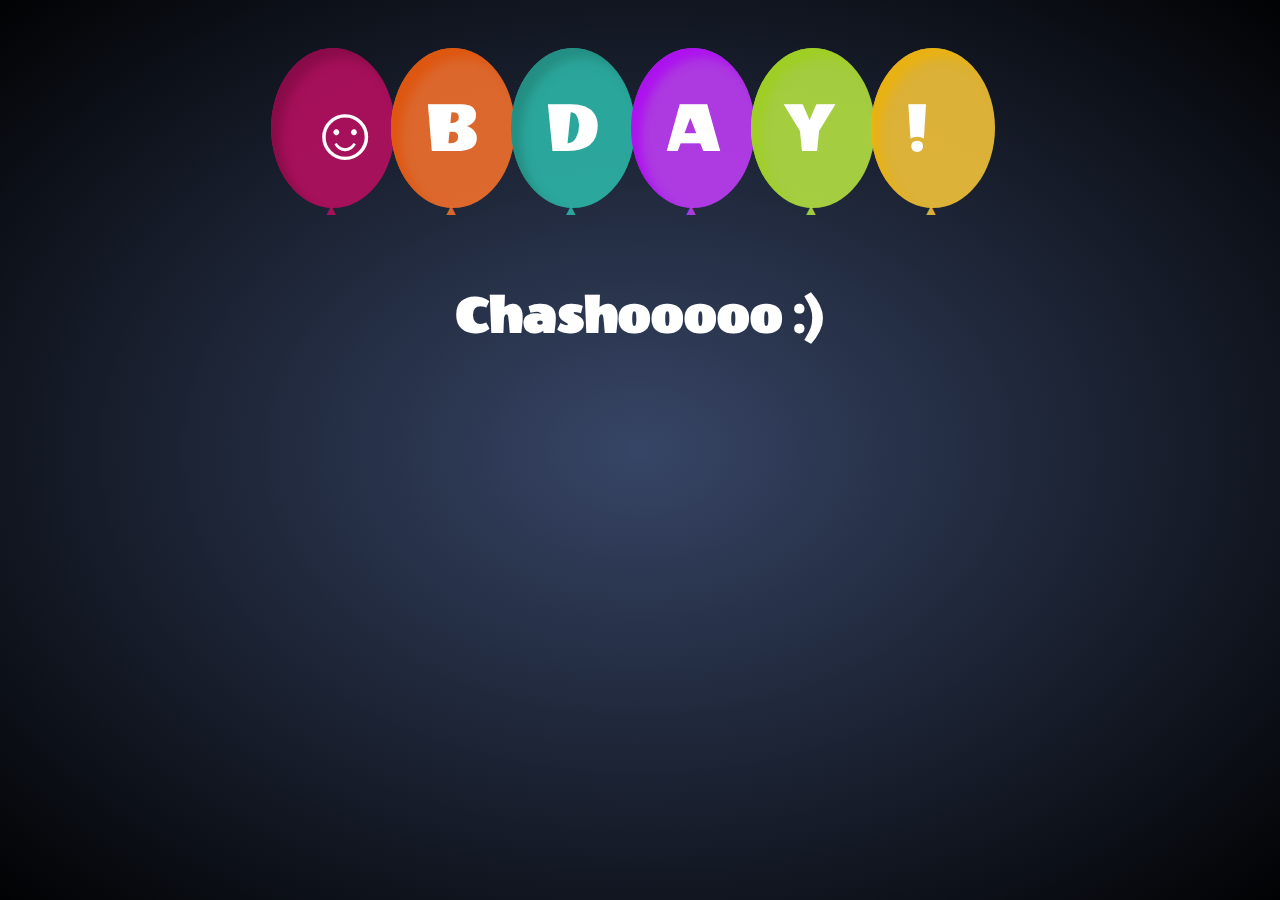
==== commit 99adeb2c: "waseem" ====
--- a/index.html
+++ b/index.html
@@ -302,7 +302,7 @@
                 <div><span>!</span>
                 </div>
             </div>
-             <h1>IQRA :)</h1>
+             <h1>Chashooooo :)</h1>
 
         </div>
         <script>
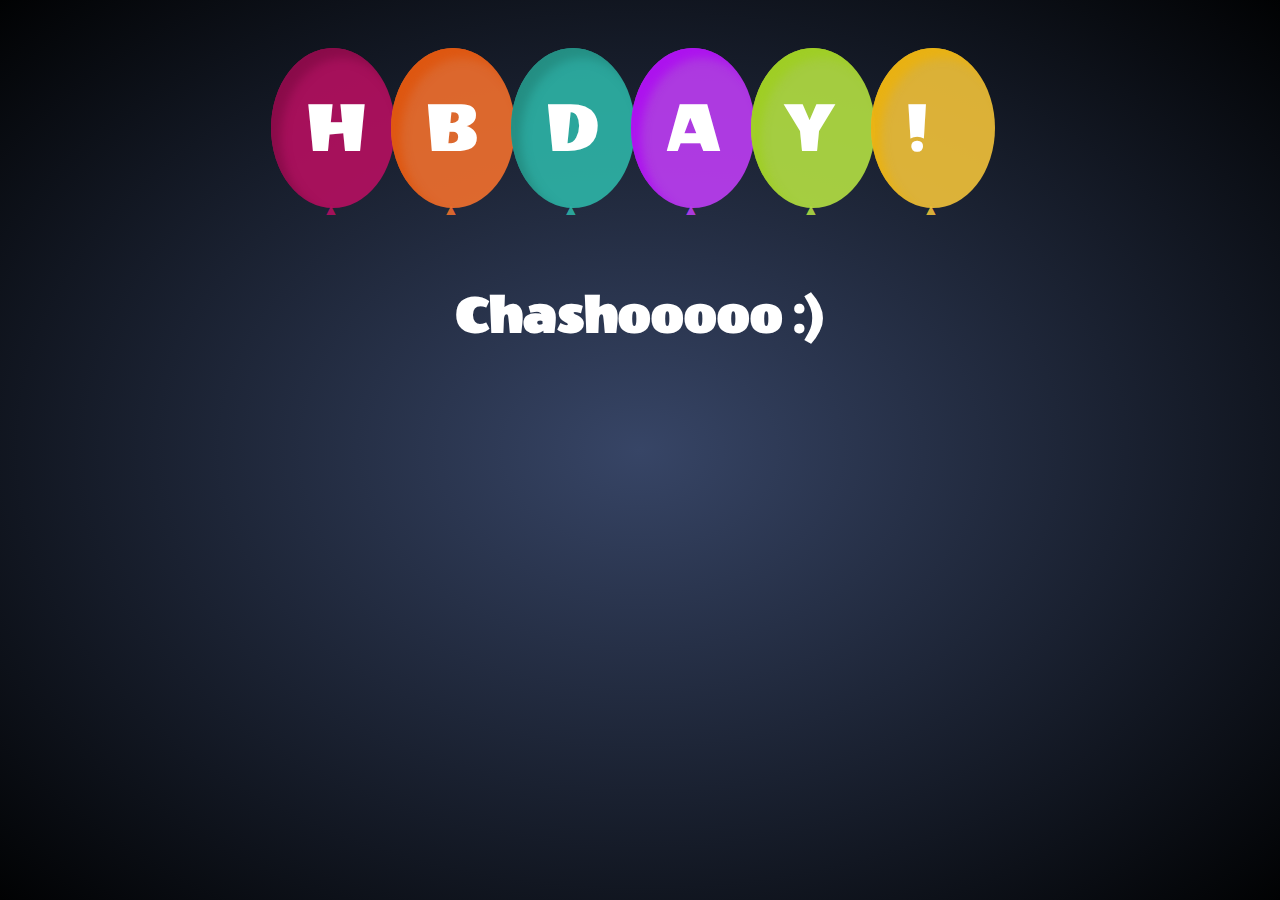
==== commit 77614eae: "waseem" ====
--- a/index.html
+++ b/index.html
@@ -289,7 +289,7 @@
         <link href="https://fonts.googleapis.com/css?family=Wendy+One" rel="stylesheet" type="text/css">
         <div class="container">
             <div class="balloon">
-                <div><span>☺</span>
+                <div><span>H</span>
                 </div>
                 <div><span>B</span>
                 </div>
